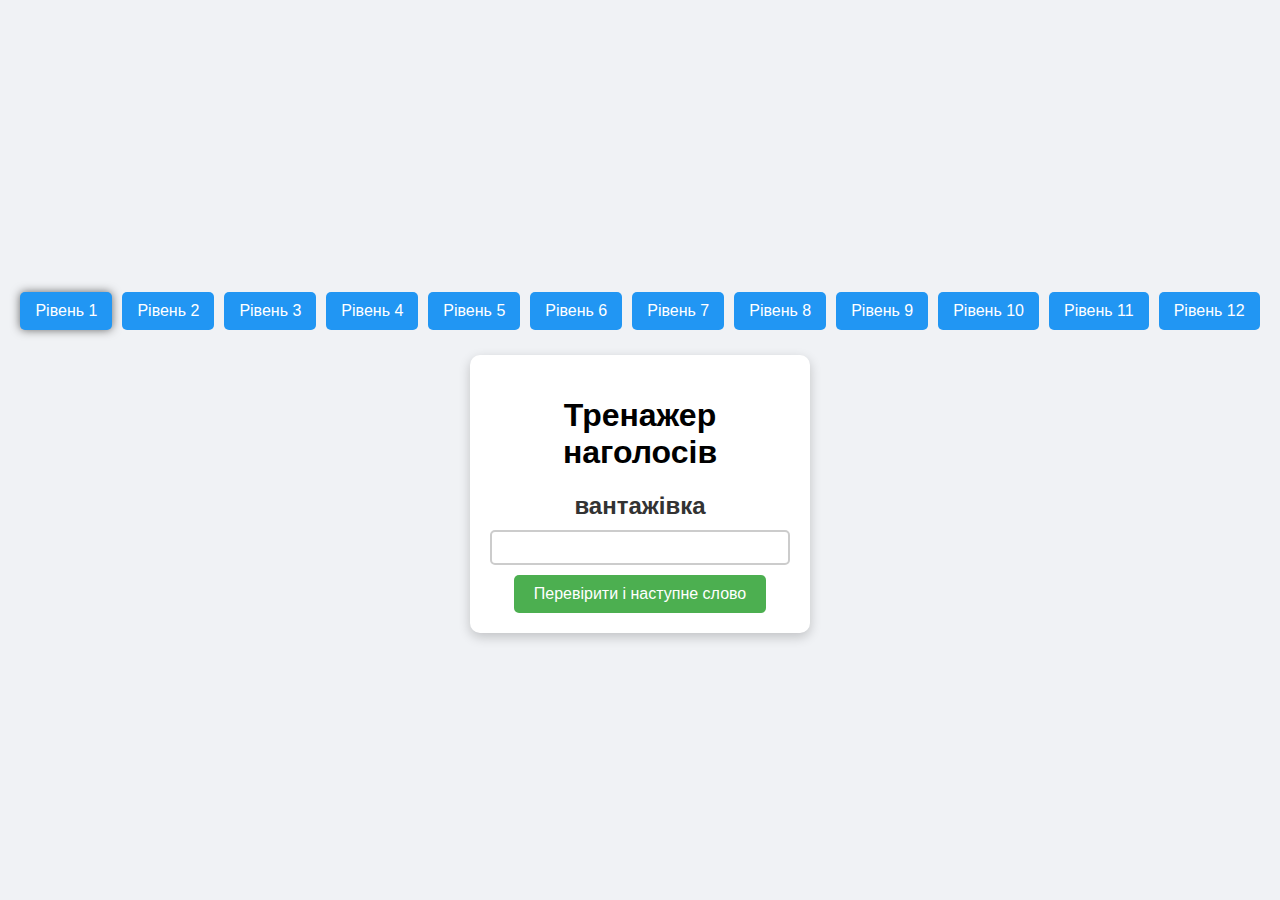
==== index.html @ 25aa52ee "Update index.html" ====
<!DOCTYPE html>
<html lang="uk">
<head>
  <meta charset="UTF-8">
  <meta name="viewport" content="width=device-width, initial-scale=1.0">
  <title>Тренажер наголосів</title>
  <style>
    body {
      font-family: Arial, sans-serif;
      background-color: #f0f2f5;
      display: flex;
      flex-direction: column;
      justify-content: center;
      align-items: center;
      min-height: 100vh;
      margin: 0;
    }
    /* Container for level selection buttons */
    #level-buttons {
      text-align: center;
      margin: 20px 0;
    }
    #level-buttons button {
      margin: 5px;
      padding: 10px 15px;
      font-size: 16px;
      border: none;
      border-radius: 5px;
      cursor: pointer;
      background-color: #2196F3;
      color: white;
    }
    /* When a level is completed, mark its button with a green background */
    #level-buttons button.completed {
      background-color: #4CAF50 !important;
    }
    /* Active level indicator (optional) */
    #level-buttons button.active {
      box-shadow: 0 0 10px #666;
    }
    .container {
      text-align: center;
      background: #fff;
      padding: 20px;
      border-radius: 10px;
      box-shadow: 0 4px 12px rgba(0, 0, 0, 0.2);
      width: 300px;
    }
    .word {
      font-size: 24px;
      font-weight: bold;
      color: #333;
      margin-bottom: 10px;
    }
    input {
      font-size: 18px;
      padding: 5px;
      border: 2px solid #ccc;
      border-radius: 5px;
      text-align: center;
      width: 100%;
      box-sizing: border-box;
      /* Disable auto-correct and auto-capitalize for iPhone */
      autocorrect: off;
      autocapitalize: none;
      spellcheck: false;
    }
    button {
      margin-top: 10px;
      padding: 10px 20px;
      font-size: 16px;
      border: none;
      border-radius: 5px;
      cursor: pointer;
      background-color: #4CAF50;
      color: white;
    }
    button:hover {
      background-color: #45a049;
    }
    .popup {
      display: none;
      position: fixed;
      top: 50%;
      left: 50%;
      transform: translate(-50%, -50%);
      background: white;
      padding: 20px;
      border-radius: 10px;
      box-shadow: 0 4px 8px rgba(0, 0, 0, 0.2);
      text-align: center;
      width: 300px;
      z-index: 1000;
    }
    .popup.correct {
      border: 2px solid #4CAF50;
    }
    .popup.wrong {
      border: 2px solid #ff4d4d;
    }
    /* Special style for level-complete popup */
    .popup.completed {
      border: 2px solid #4CAF50;
    }
    .close-btn {
      margin-top: 10px;
      padding: 5px 10px;
      border: none;
      background: #007bff;
      color: white;
      border-radius: 5px;
      cursor: pointer;
    }
    .close-btn:hover {
      background: #0056b3;
    }
    /* Responsive adjustments for small screens */
    @media (max-width: 480px) {
      .container {
        width: 90%;
        padding: 15px;
      }
      .word {
        font-size: 20px;
      }
      input {
        font-size: 16px;
      }
      button, #level-buttons button {
        font-size: 16px;
        padding: 8px 15px;
      }
    }
  </style>
</head>
<body>
  <!-- Level selection buttons will be generated dynamically -->
  <div id="level-buttons"></div>

  <div class="container">
    <h1>Тренажер наголосів</h1>
    <div class="word" id="word"></div>
    <input type="text" id="answer" maxlength="20">
    <br>
    <button id="nextButton" onclick="checkAndNextWord()">Перевірити і наступне слово</button>
  </div>

  <!-- Popup used for both answer feedback and level completion -->
  <div id="popup" class="popup">
    <p id="popup-message"></p>
    <button class="close-btn" onclick="closePopup()">Закрити</button>
  </div>

  <audio id="correctSound1" src="https://www.myinstants.com/media/sounds/correct.mp3"></audio>
  <audio id="correctSound2" src="https://www.myinstants.com/media/sounds/na-koleni-na-koleni.mp3"></audio>
  <audio id="correctSound3" src="https://www.myinstants.com/media/sounds/applepay.mp3"></audio>
  <audio id="wrongSound1" src="https://www.myinstants.com/media/sounds/wrong.mp3"></audio>
  <audio id="wrongSound2" src="https://www.myinstants.com/media/sounds/bliaiaiat.mp3"></audio>
  <audio id="wrongSound3" src="https://www.myinstants.com/media/sounds/movie_1.mp3"></audio>

  <script>
    // --- Full list of words (233 words) ---
    const allWords = [
      "агронОмія", "алфАвІт", "Аркушик", "асиметрІя", "багаторазОвий",
      "безпринцИпний", "бЕшкет", "блАговіст", "близькИй", "болотИстий",
      "борОдавка", "босОніж", "боЯзнь", "бурштинОвий", "бюлетЕнь",
      "вАги", "вантажІвка", "веснЯнИй", "вИгода", "вигОда",
      "видАння", "визвОльний", "вимОга", "вИпадок", "вирАзний",
      "вИсіти", "вИтрата", "вишИваний", "відвезтИ", "відвестИ",
      "вІдгомін", "віднестИ", "вІдомість", "відОмість", "вІрші",
      "віршовИй", "вітчИм", "гальмО", "гАльма", "глядАч",
      "горошИна", "граблІ", "гуртОжиток", "данИна", "дАно",
      "децимЕтр", "дЕщиця", "де-Юре", "джерелО", "дИвлячись",
      "дичАвіти", "діалОг", "добовИй", "добУток", "довезтИ",
      "довестИ", "довІдник", "дОгмат", "донестИ", "дОнька",
      "дочкА", "дрОва", "експЕрт", "єретИк", "жалюзІ",
      "завдАння", "завезтИ", "завестИ", "зАвжди", "завчасУ",
      "зАгадка", "заіржАвілий", "заіржАвіти", "закінчИти", "зАкладка",
      "зАкрутка", "залишИти", "замІжня", "занестИ", "зАпонка",
      "заробІток", "зАставка", "зАстібка", "застОпорити", "звИсока",
      "здАлека", "зібрАння", "зобразИти", "зОзла", "зрАння",
      "зрУчний", "зубОжіння", "індУстрія", "кАмбала", "каталОг",
      "квартАл", "кИшка", "кіломЕтр", "кінчИти", "кОлесо",
      "кОлія", "кОпчений", "копчЕний", "корИсний", "кОсий",
      "котрИй", "крицЕвий", "крОїти", "кропивА", "кулінАрія",
      "кУрятина", "лАте", "листопАд", "літОпис", "лЮстро",
      "мАбУть", "магістЕрський", "мАркетинг", "мерЕжа", "металУргія",
      "мілімЕтр", "навчАння", "нанестИ", "напІй", "нАскрізний",
      "нАчинка", "ненАвидіти", "ненАвисний", "ненАвисть", "нестИ",
      "нІздря", "новИй", "обіцЯнка", "обрАння", "обрУч",
      "одинАдцять", "одноразОвий", "ознАка", "Олень", "оптОвий",
      "осетЕр", "отАман", "Оцет", "павИч", "партЕр",
      "пЕкарський", "перевезтИ", "перевестИ", "перЕкис", 
      "перелЯк", "перенестИ", "перЕпад", "перЕпис",
      "піалА", "пІдданий", "піддАний", "пІдлітковий", "пізнАння",
      "пітнИй", "піцЕрія", "пОдруга", "пОзначка", "пОмИлка",
      "помІщик", "помОвчати", "понЯття", "порядкОвий", "посерЕдині",
      "привезтИ", "привестИ", "прИморозок", "принестИ", "прИчіп",
      "прОділ", "промІжок", "псевдонІм", "рАзом", "рЕмінь",
      "рЕшето", "рИнковий", "рівнИна", "роздрібнИй", "рОзпірка",
      "рукОпис", "руслО", "сантимЕтр", "свЕрдло", "серЕдина",
      "сЕча", "симетрІя", "сільськогосподАрський", "сімдесЯт", "слИна",
      "соломИнка", "стАтуя", "стовідсОтковий", "стрибАти", "текстовИй",
      "течіЯ", "тИгровий", "тисОвий", "тім’янИй", "травестІя",
      "тризУб", "тУлуб", "украЇнський", "уподОбання", "урочИстий",
      "усерЕдині", "фартУх", "фаховИй", "фенОмен", "фОльга",
      "фОрзац", "хАос", "хаОс", "цАрина", "цемЕнт",
      "цЕнтнер", "ціннИк", "чарівнИй", "черговИй", "читАння",
      "чорнОзем", "чорнОслив", "чотирнАдцять", "шляхопровІд", "шовкОвий",
      "шофЕр", "щЕлепа", "щИпці", "щодобовИй", "ярмаркОвий"
    ];

    // --- Create levels dynamically ---
    // Define words per level (≈20 words per level)
    const wordsPerLevel = 20;
    const totalLevels = Math.ceil(allWords.length / wordsPerLevel);
    // Build an array of levels (each level is an array of words)
    const levels = [];
    for (let i = 0; i < totalLevels; i++) {
      levels.push(allWords.slice(i * wordsPerLevel, (i + 1) * wordsPerLevel));
    }

    // Generate level selection buttons dynamically
    const levelButtonsContainer = document.getElementById("level-buttons");
    for (let i = 0; i < totalLevels; i++) {
      const btn = document.createElement("button");
      btn.textContent = `Рівень ${i + 1}`;
      // Save the level index on the button for easy access later.
      btn.dataset.levelIndex = i;
      btn.onclick = function() {
        // If the same level is already selected, do nothing.
        if (currentLevel === i) return;
        selectLevel(i);
      };
      levelButtonsContainer.appendChild(btn);
    }

    // Global variables for the current level and word management
    let currentLevel = 0; // 0-based index for levels
    let currentLevelWords = levels[currentLevel];
    let usedWords = [];
    let currentWord = "";

    // Called when a level button is clicked (only if a new level is selected)
    function selectLevel(levelIndex) {
      currentLevel = levelIndex;
      currentLevelWords = levels[currentLevel];
      usedWords = [];
      updateActiveLevelButton();
      displayNewWord();
    }

    // Update the styling of level buttons to show which is active
    function updateActiveLevelButton() {
      const buttons = levelButtonsContainer.children;
      for (let i = 0; i < buttons.length; i++) {
        if (Number(buttons[i].dataset.levelIndex) === currentLevel) {
          buttons[i].classList.add("active");
        } else {
          buttons[i].classList.remove("active");
        }
      }
    }

    // Picks a random word from the current level.
    // (No auto-reset here—when all words are used, we show the completion screen.)
    function getRandomWord() {
      let word;
      do {
        word = currentLevelWords[Math.floor(Math.random() * currentLevelWords.length)];
      } while (usedWords.includes(word));
      usedWords.push(word);
      return word;
    }

    // Displays a new word, or shows the level-complete screen if all words have been passed.
    function displayNewWord() {
      // If all words in the current level have been used, show level-complete screen.
      if (usedWords.length >= currentLevelWords.length) {
        showLevelCompleteScreen();
        return;
      }
      currentWord = getRandomWord();
      document.getElementById("word").innerText = currentWord.toLowerCase();
      document.getElementById("answer").value = "";
    }

    const correctMessages = ["Правильно! Молодець!", "Все вірно! Так тримати!", "Чудово!", "Точно!", "Відмінно!"];
    const wrongMessages = ["Помилка!", "Спробуй ще раз!", "Невірно!", "Упс, неправильно!", "Ще разок!"];
    const correctSounds = ["correctSound1", "correctSound2", "correctSound3"];
    const wrongSounds = ["wrongSound1", "wrongSound2", "wrongSound3"];

    // Check the user's answer and either show feedback or display the next word.
    function checkAndNextWord() {
      const userInput = document.getElementById("answer").value;
      const popup = document.getElementById("popup");
      const message = document.getElementById("popup-message");

      if (userInput === currentWord) {
        message.innerText = correctMessages[Math.floor(Math.random() * correctMessages.length)];
        popup.classList.remove("wrong");
        popup.classList.add("correct");
        document.getElementById(correctSounds[Math.floor(Math.random() * correctSounds.length)]).play();
        popup.style.display = "block";
        setTimeout(() => {
          popup.style.display = "none";
          popup.classList.remove("correct");
          displayNewWord();
        }, 2000);
      } else {
        message.innerText = `${wrongMessages[Math.floor(Math.random() * wrongMessages.length)]} Правильна відповідь: ${currentWord}`;
        popup.classList.remove("correct");
        popup.classList.add("wrong");
        document.getElementById(wrongSounds[Math.floor(Math.random() * wrongSounds.length)]).play();
        popup.style.display = "block";
      }
    }

    // Close the popup (for normal feedback messages)
    function closePopup() {
      const popup = document.getElementById("popup");
      popup.style.display = "none";
      popup.classList.remove("correct", "wrong", "completed");
      // Restore the close button text and onclick behavior (in case it was changed by level-complete)
      const closeBtn = document.querySelector(".close-btn");
      closeBtn.innerText = "Закрити";
      closeBtn.onclick = closePopup;
    }

    // Show the level completion screen. This uses the popup element to display a message and a "Restart Level" button.
    function showLevelCompleteScreen() {
      const popup = document.getElementById("popup");
      const message = document.getElementById("popup-message");
      message.innerText = `Ви завершили рівень ${currentLevel + 1}!`;
      popup.classList.remove("correct", "wrong");
      popup.classList.add("completed");
      // Change the close button into a "Restart Level" button
      const closeBtn = document.querySelector(".close-btn");
      closeBtn.innerText = "Перезапустити рівень";
      closeBtn.onclick = function() {
        popup.style.display = "none";
        // Restart this level by resetting the used words (the level button remains marked as completed)
        usedWords = [];
        displayNewWord();
      };
      popup.style.display = "block";

      // Mark the level button as completed (change its color)
      const levelButtons = levelButtonsContainer.children;
      if (levelButtons[currentLevel]) {
        levelButtons[currentLevel].classList.add("completed");
      }
    }

    // Set the default level when the page loads.
    window.onload = function() {
      selectLevel(0); // Start with level 1 (index 0)
    };
  </script>
</body>
</html>
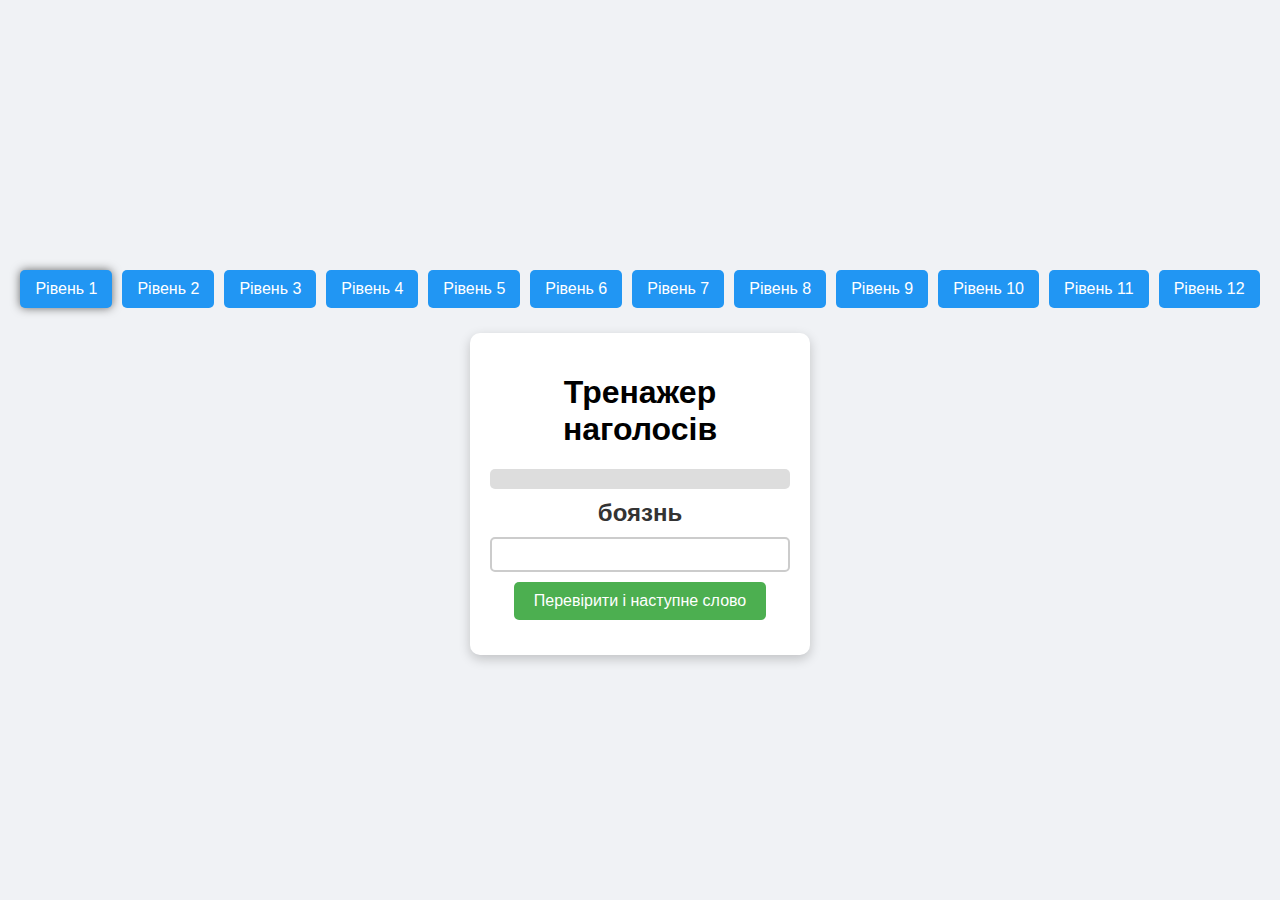
==== commit f91703e9: "Update index.html" ====
--- a/index.html
+++ b/index.html
@@ -45,6 +45,23 @@
       border-radius: 10px;
       box-shadow: 0 4px 12px rgba(0, 0, 0, 0.2);
       width: 300px;
+      position: relative;
+    }
+    /* Progress bar styling */
+    #progress-container {
+      width: 100%;
+      background: #ddd;
+      border-radius: 5px;
+      margin-bottom: 10px;
+      height: 20px;
+      overflow: hidden;
+    }
+    #progress-bar {
+      height: 100%;
+      width: 0;
+      background: #4CAF50;
+      border-radius: 5px;
+      transition: width 0.3s ease;
     }
     .word {
       font-size: 24px;
@@ -77,6 +94,12 @@
     }
     button:hover {
       background-color: #45a049;
+    }
+    /* Statistics styling */
+    #statistics {
+      margin-top: 15px;
+      font-size: 14px;
+      color: #555;
     }
     .popup {
       display: none;
@@ -139,10 +162,16 @@
 
   <div class="container">
     <h1>Тренажер наголосів</h1>
+    <!-- Progress Bar -->
+    <div id="progress-container">
+      <div id="progress-bar"></div>
+    </div>
     <div class="word" id="word"></div>
     <input type="text" id="answer" maxlength="20">
     <br>
     <button id="nextButton" onclick="checkAndNextWord()">Перевірити і наступне слово</button>
+    <!-- Statistics for wrong words -->
+    <div id="statistics"></div>
   </div>
 
   <!-- Popup used for both answer feedback and level completion -->
@@ -235,10 +264,11 @@
       levelButtonsContainer.appendChild(btn);
     }
 
-    // Global variables for the current level and word management
+    // Global variables for current level and word management
     let currentLevel = 0; // 0-based index for levels
     let currentLevelWords = levels[currentLevel];
     let usedWords = [];
+    let wrongWords = [];
     let currentWord = "";
 
     // Called when a level button is clicked (only if a new level is selected)
@@ -246,6 +276,9 @@
       currentLevel = levelIndex;
       currentLevelWords = levels[currentLevel];
       usedWords = [];
+      wrongWords = [];
+      updateStatistics();
+      updateProgressBar();
       updateActiveLevelButton();
       displayNewWord();
     }
@@ -262,6 +295,23 @@
       }
     }
 
+    // Update the progress bar based on the number of words shown
+    function updateProgressBar() {
+      const progressBar = document.getElementById("progress-bar");
+      const progress = (usedWords.length / currentLevelWords.length) * 100;
+      progressBar.style.width = progress + "%";
+    }
+
+    // Update the statistics display for wrong words
+    function updateStatistics() {
+      const statsDiv = document.getElementById("statistics");
+      if (wrongWords.length === 0) {
+        statsDiv.innerText = "";
+      } else {
+        statsDiv.innerText = "Невірні слова: " + wrongWords.join(', ');
+      }
+    }
+
     // Picks a random word from the current level.
     // (No auto-reset here—when all words are used, we show the completion screen.)
     function getRandomWord() {
@@ -275,6 +325,8 @@
 
     // Displays a new word, or shows the level-complete screen if all words have been passed.
     function displayNewWord() {
+      // Update progress bar each time
+      updateProgressBar();
       // If all words in the current level have been used, show level-complete screen.
       if (usedWords.length >= currentLevelWords.length) {
         showLevelCompleteScreen();
@@ -313,6 +365,11 @@
         popup.classList.add("wrong");
         document.getElementById(wrongSounds[Math.floor(Math.random() * wrongSounds.length)]).play();
         popup.style.display = "block";
+        // Record the wrong word if not already recorded
+        if (!wrongWords.includes(currentWord)) {
+          wrongWords.push(currentWord);
+          updateStatistics();
+        }
       }
     }
 
@@ -327,21 +384,24 @@
       closeBtn.onclick = closePopup;
     }
 
-    // Show the level completion screen. This uses the popup element to display a message and a "Restart Level" button.
+    // Show the level completion screen. This uses the popup element to display a message and a "Next Level" button.
     function showLevelCompleteScreen() {
       const popup = document.getElementById("popup");
       const message = document.getElementById("popup-message");
       message.innerText = `Ви завершили рівень ${currentLevel + 1}!`;
       popup.classList.remove("correct", "wrong");
       popup.classList.add("completed");
-      // Change the close button into a "Restart Level" button
+      // Change the close button into a "Next Level" button
       const closeBtn = document.querySelector(".close-btn");
-      closeBtn.innerText = "Перезапустити рівень";
+      closeBtn.innerText = "Наступний рівень";
       closeBtn.onclick = function() {
         popup.style.display = "none";
-        // Restart this level by resetting the used words (the level button remains marked as completed)
-        usedWords = [];
-        displayNewWord();
+        // Advance to the next level; if on the last level, loop back to the first.
+        if (currentLevel < totalLevels - 1) {
+          selectLevel(currentLevel + 1);
+        } else {
+          selectLevel(0);
+        }
       };
       popup.style.display = "block";
 
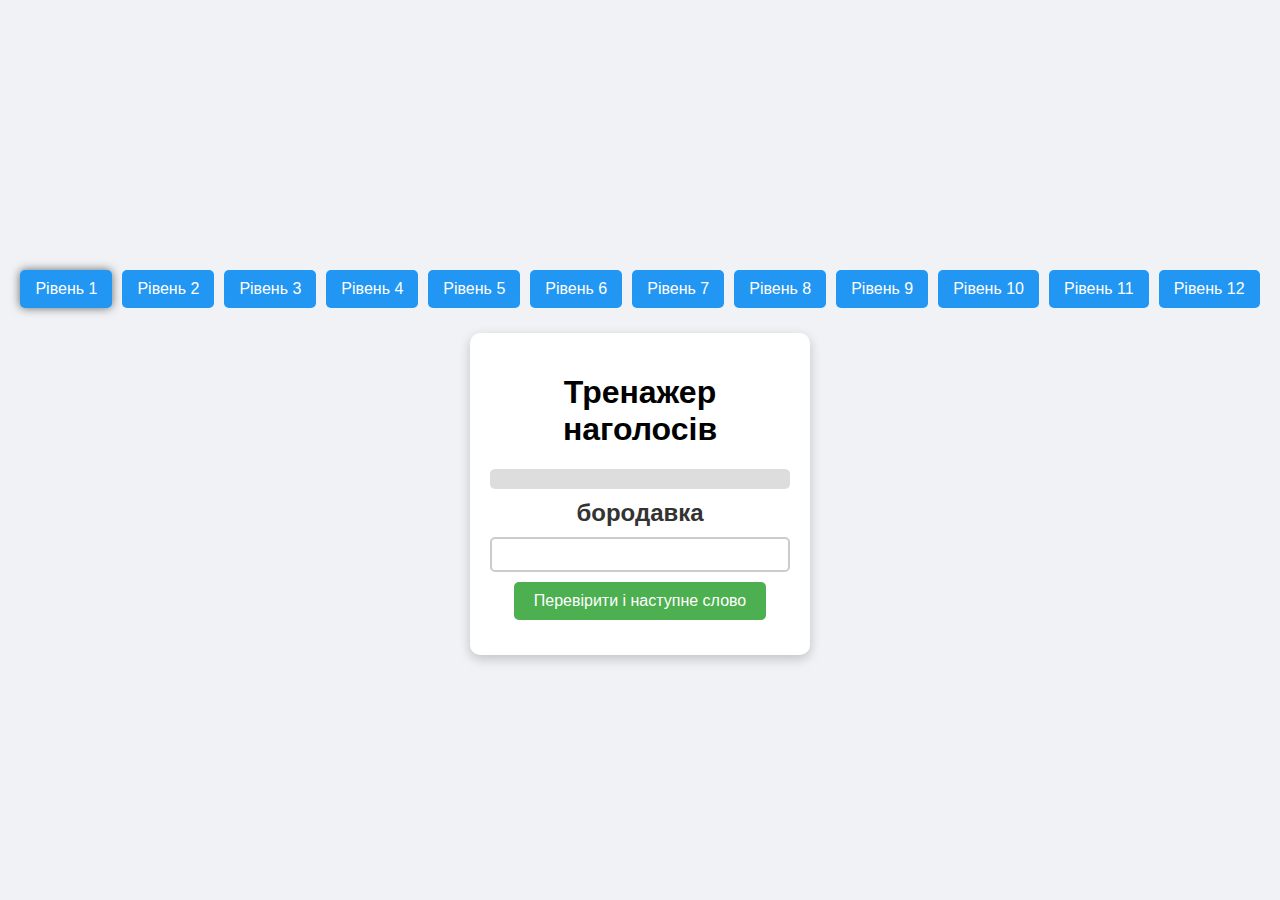
==== commit 64833a9e: "Update index.html" ====
--- a/index.html
+++ b/index.html
@@ -308,7 +308,7 @@
       if (wrongWords.length === 0) {
         statsDiv.innerText = "";
       } else {
-        statsDiv.innerText = "Невірні слова: " + wrongWords.join(', ');
+        statsDiv.innerText = "Неправильні слова: " + wrongWords.join(', ');
       }
     }
 
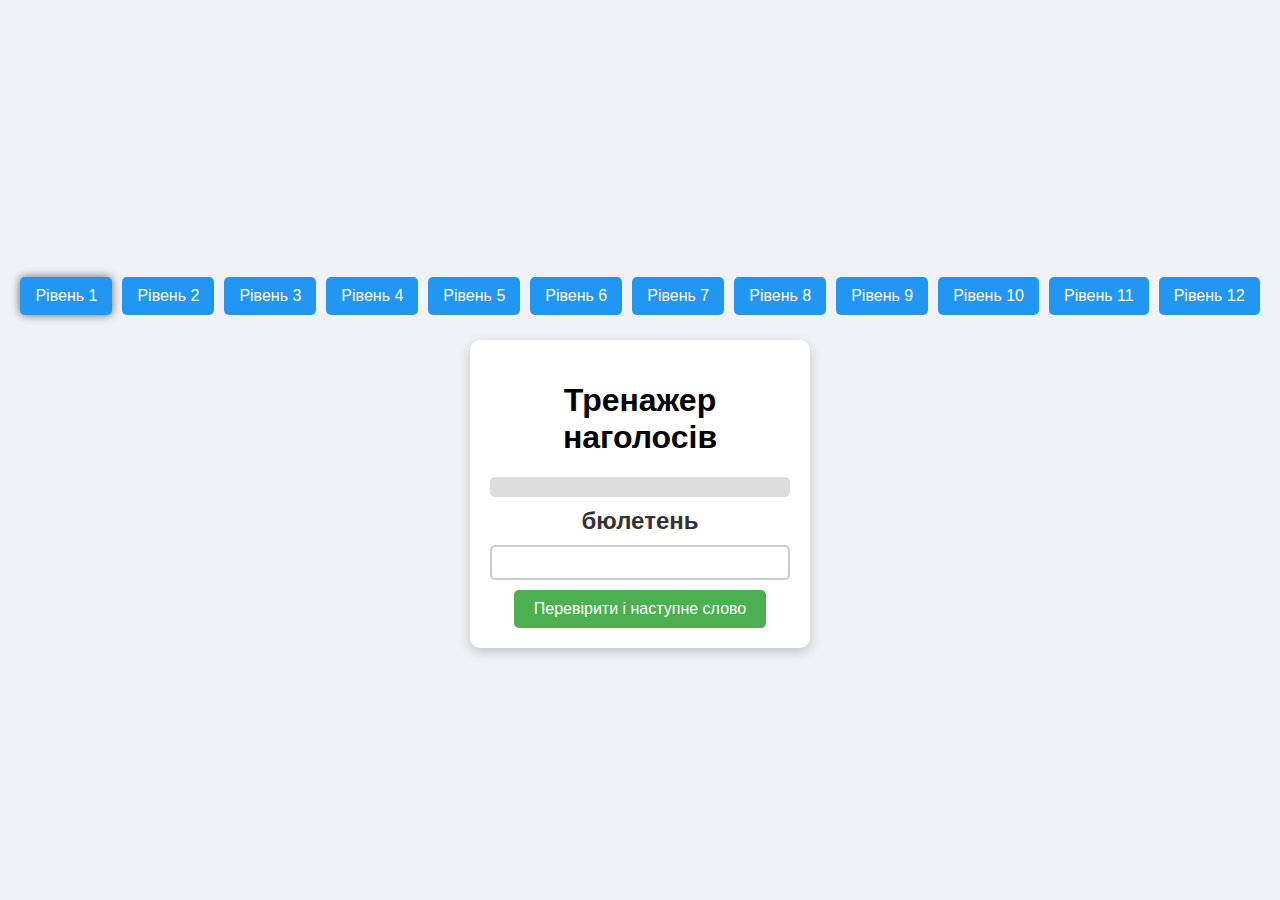
==== commit b6aabc0a: "Update index.html" ====
--- a/index.html
+++ b/index.html
@@ -34,7 +34,7 @@
     #level-buttons button.completed {
       background-color: #4CAF50 !important;
     }
-    /* Active level indicator (optional) */
+    /* Active level indicator */
     #level-buttons button.active {
       box-shadow: 0 0 10px #666;
     }
@@ -94,12 +94,6 @@
     }
     button:hover {
       background-color: #45a049;
-    }
-    /* Statistics styling */
-    #statistics {
-      margin-top: 15px;
-      font-size: 14px;
-      color: #555;
     }
     .popup {
       display: none;
@@ -121,7 +115,6 @@
     .popup.wrong {
       border: 2px solid #ff4d4d;
     }
-    /* Special style for level-complete popup */
     .popup.completed {
       border: 2px solid #4CAF50;
     }
@@ -170,8 +163,6 @@
     <input type="text" id="answer" maxlength="20">
     <br>
     <button id="nextButton" onclick="checkAndNextWord()">Перевірити і наступне слово</button>
-    <!-- Statistics for wrong words -->
-    <div id="statistics"></div>
   </div>
 
   <!-- Popup used for both answer feedback and level completion -->
@@ -254,7 +245,6 @@
     for (let i = 0; i < totalLevels; i++) {
       const btn = document.createElement("button");
       btn.textContent = `Рівень ${i + 1}`;
-      // Save the level index on the button for easy access later.
       btn.dataset.levelIndex = i;
       btn.onclick = function() {
         // If the same level is already selected, do nothing.
@@ -277,9 +267,9 @@
       currentLevelWords = levels[currentLevel];
       usedWords = [];
       wrongWords = [];
-      updateStatistics();
       updateProgressBar();
       updateActiveLevelButton();
+      document.getElementById("popup").style.display = "none";
       displayNewWord();
     }
 
@@ -302,16 +292,6 @@
       progressBar.style.width = progress + "%";
     }
 
-    // Update the statistics display for wrong words
-    function updateStatistics() {
-      const statsDiv = document.getElementById("statistics");
-      if (wrongWords.length === 0) {
-        statsDiv.innerText = "";
-      } else {
-        statsDiv.innerText = "Неправильні слова: " + wrongWords.join(', ');
-      }
-    }
-
     // Picks a random word from the current level.
     // (No auto-reset here—when all words are used, we show the completion screen.)
     function getRandomWord() {
@@ -325,9 +305,7 @@
 
     // Displays a new word, or shows the level-complete screen if all words have been passed.
     function displayNewWord() {
-      // Update progress bar each time
       updateProgressBar();
-      // If all words in the current level have been used, show level-complete screen.
       if (usedWords.length >= currentLevelWords.length) {
         showLevelCompleteScreen();
         return;
@@ -365,10 +343,9 @@
         popup.classList.add("wrong");
         document.getElementById(wrongSounds[Math.floor(Math.random() * wrongSounds.length)]).play();
         popup.style.display = "block";
-        // Record the wrong word if not already recorded
+        // Record the wrong word if not already recorded (but do not display statistics yet)
         if (!wrongWords.includes(currentWord)) {
           wrongWords.push(currentWord);
-          updateStatistics();
         }
       }
     }
@@ -378,20 +355,31 @@
       const popup = document.getElementById("popup");
       popup.style.display = "none";
       popup.classList.remove("correct", "wrong", "completed");
-      // Restore the close button text and onclick behavior (in case it was changed by level-complete)
       const closeBtn = document.querySelector(".close-btn");
       closeBtn.innerText = "Закрити";
       closeBtn.onclick = closePopup;
     }
 
-    // Show the level completion screen. This uses the popup element to display a message and a "Next Level" button.
+    // Show the level completion screen.
+    // The popup displays the level complete message along with statistics of wrong words.
     function showLevelCompleteScreen() {
       const popup = document.getElementById("popup");
       const message = document.getElementById("popup-message");
-      message.innerText = `Ви завершили рівень ${currentLevel + 1}!`;
+      
+      // Build the statistics message
+      let statsMessage = "";
+      if (wrongWords.length === 0) {
+        statsMessage = "Ви відповіли правильно на всі слова!";
+      } else {
+        statsMessage = "Невірні слова: " + wrongWords.join(', ');
+      }
+      
+      message.innerText = `Ви завершили рівень ${currentLevel + 1}!\n${statsMessage}`;
+      
       popup.classList.remove("correct", "wrong");
       popup.classList.add("completed");
-      // Change the close button into a "Next Level" button
+      
+      // Change the close button into a "Next Level" button.
       const closeBtn = document.querySelector(".close-btn");
       closeBtn.innerText = "Наступний рівень";
       closeBtn.onclick = function() {
@@ -404,8 +392,8 @@
         }
       };
       popup.style.display = "block";
-
-      // Mark the level button as completed (change its color)
+      
+      // Mark the level button as completed.
       const levelButtons = levelButtonsContainer.children;
       if (levelButtons[currentLevel]) {
         levelButtons[currentLevel].classList.add("completed");
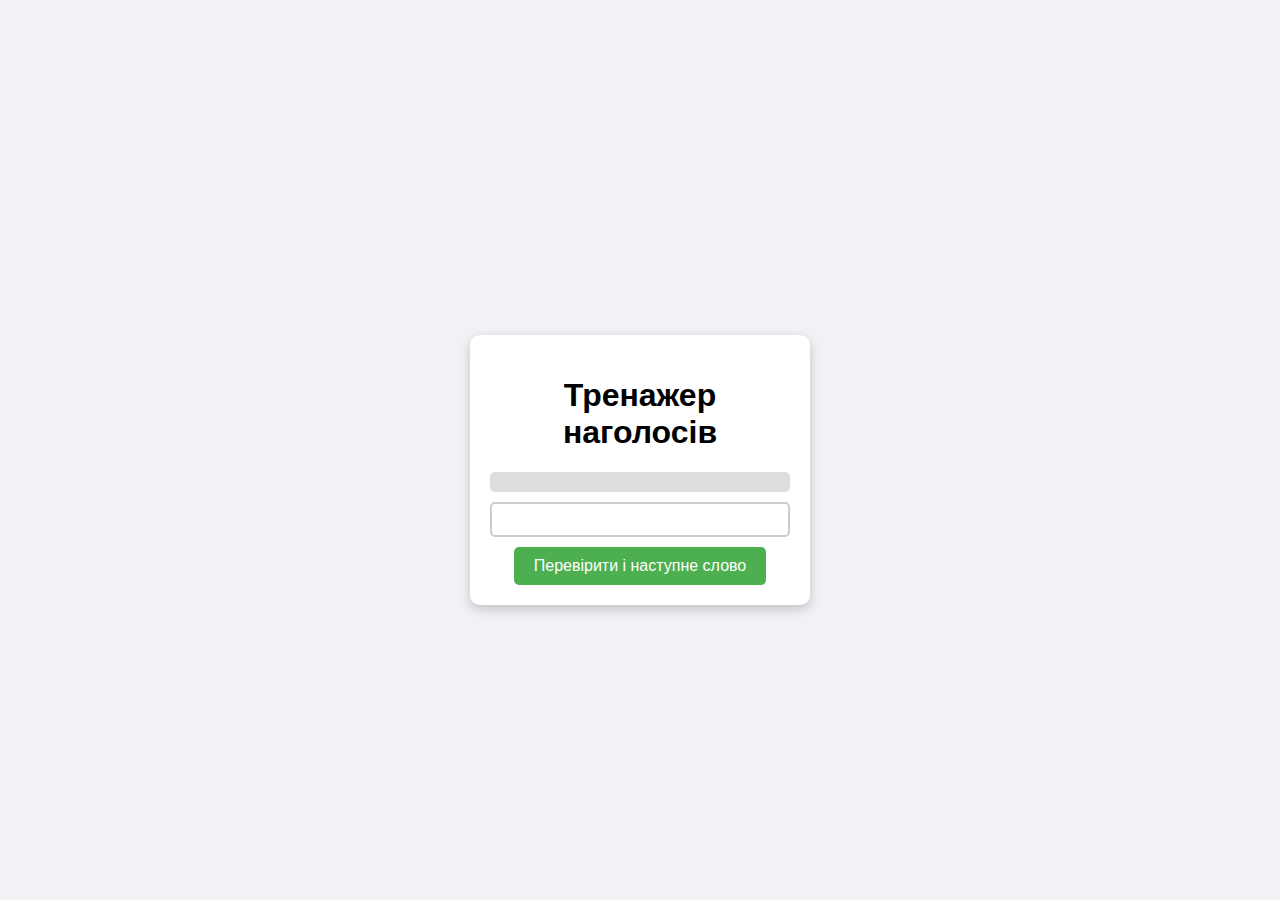
==== commit f6df6ea3: "Update index.html" ====
--- a/index.html
+++ b/index.html
@@ -230,21 +230,45 @@
       "шофЕр", "щЕлепа", "щИпці", "щодобовИй", "ярмаркОвий"
     ];
 
-    // --- Create levels dynamically ---
-    // Define words per level (≈20 words per level)
+    // --- Words with variable stress ---
+    const variableStressWords = ["вИгода", "вигОда", "вІдомість", "відОмість", 
+    "кОпчений", "копчЕний", "пІдданий", "піддАний", "хАос", "хаОс"];
+
+    const variableStressHints = {
+        "вИгода": "користь",
+        "вигОда": "зручність",
+        "вІдомість": "список",
+        "відОмість": "повідомлення, дані, популярність",
+        "кОпчений": "дієприкметник",
+        "копчЕний": "прикметник",
+        "пІдданий": "дієприкметник",
+        "піддАний": "іменник, істота",
+        "хАос": "у міфології: стихія",
+        "хаОс": "безлад"
+    };
+
+    // --- Create levels ---
     const wordsPerLevel = 20;
-    const totalLevels = Math.ceil(allWords.length / wordsPerLevel);
-    // Build an array of levels (each level is an array of words)
+    const initialLevels = Math.ceil(allWords.length / wordsPerLevel);
     const levels = [];
-    for (let i = 0; i < totalLevels; i++) {
-      levels.push(allWords.slice(i * wordsPerLevel, (i + 1) * wordsPerLevel));
-    }
+    
+    // Regular levels
+    for(let i=0; i<initialLevels; i++) {
+        levels.push(allWords.slice(i*wordsPerLevel, (i+1)*wordsPerLevel));
+    }
+// Special level for variable stress
+    levels.push(variableStressWords);
+    const variableStressLevelIndex = levels.length - 1;
+
+
 
     // Generate level selection buttons dynamically
     const levelButtonsContainer = document.getElementById("level-buttons");
-    for (let i = 0; i < totalLevels; i++) {
-      const btn = document.createElement("button");
-      btn.textContent = `Рівень ${i + 1}`;
+    for(let i=0; i<levels.length; i++) {
+        const btn = document.createElement("button");
+        btn.textContent = i === variableStressLevelIndex 
+            ? "Змінний наголос" 
+            : Рівень ${i+1};
       btn.dataset.levelIndex = i;
       btn.onclick = function() {
         // If the same level is already selected, do nothing.
@@ -304,15 +328,23 @@
     }
 
     // Displays a new word, or shows the level-complete screen if all words have been passed.
-    function displayNewWord() {
-      updateProgressBar();
-      if (usedWords.length >= currentLevelWords.length) {
-        showLevelCompleteScreen();
-        return;
-      }
-      currentWord = getRandomWord();
-      document.getElementById("word").innerText = currentWord.toLowerCase();
-      document.getElementById("answer").value = "";
+     function displayNewWord() {
+        updateProgressBar();
+        if(usedWords.length >= currentLevelWords.length) {
+            showLevelCompleteScreen();
+            return;
+        }
+        
+        currentWord = getRandomWord();
+        let displayText = currentWord.toLowerCase();
+        
+        // Add hint for variable stress level
+        if(currentLevel === variableStressLevelIndex) {
+            displayText += ` (${variableStressHints[currentWord]})`;
+        }
+        
+        document.getElementById("word").innerText = displayText;
+        document.getElementById("answer").value = "";
     }
 
     const correctMessages = ["Правильно! Молодець!", "Все вірно! Так тримати!", "Чудово!", "Точно!", "Відмінно!"];
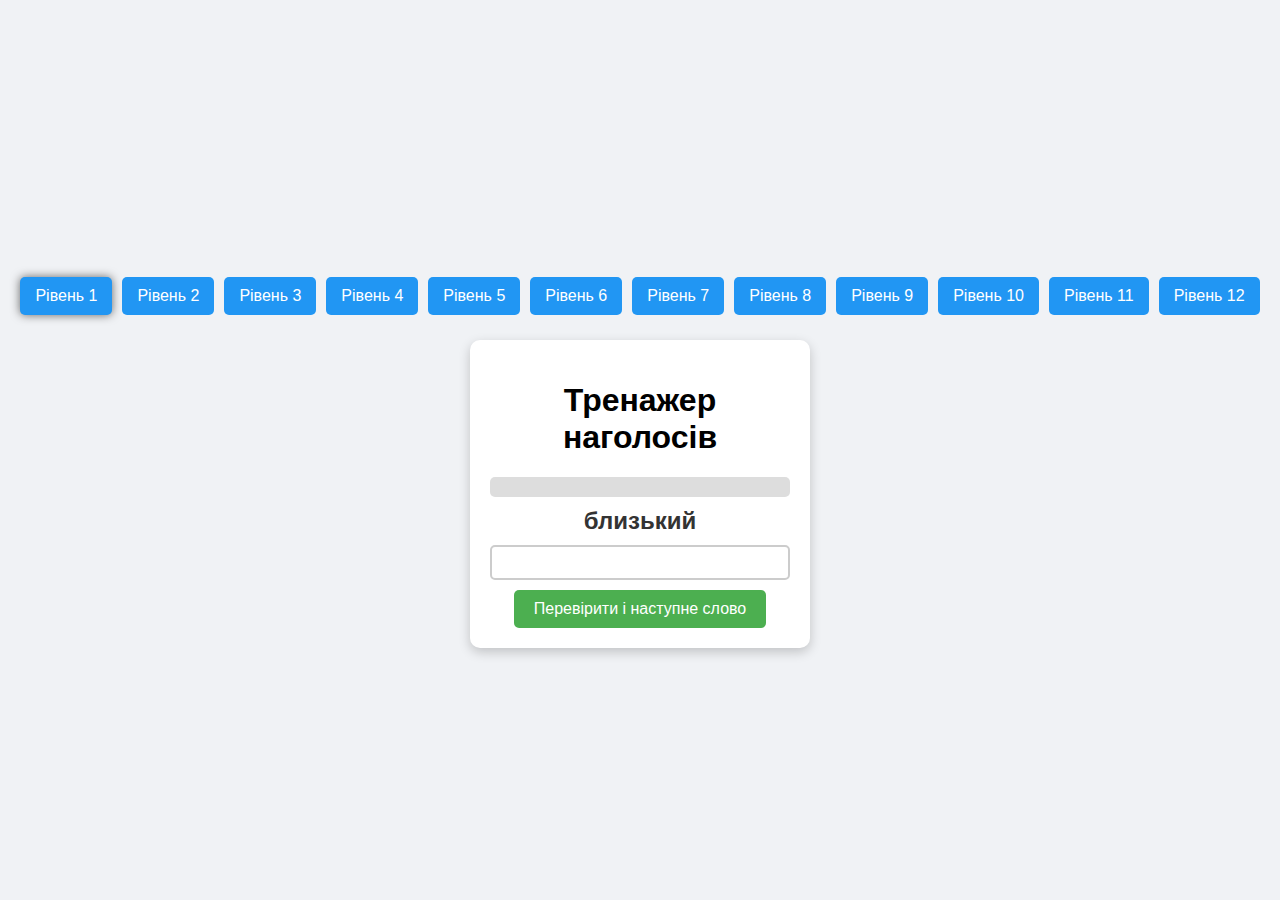
==== commit 959f370b: "Update index.html" ====
--- a/index.html
+++ b/index.html
@@ -230,45 +230,21 @@
       "шофЕр", "щЕлепа", "щИпці", "щодобовИй", "ярмаркОвий"
     ];
 
-    // --- Words with variable stress ---
-    const variableStressWords = ["вИгода", "вигОда", "вІдомість", "відОмість", 
-    "кОпчений", "копчЕний", "пІдданий", "піддАний", "хАос", "хаОс"];
-
-    const variableStressHints = {
-        "вИгода": "користь",
-        "вигОда": "зручність",
-        "вІдомість": "список",
-        "відОмість": "повідомлення, дані, популярність",
-        "кОпчений": "дієприкметник",
-        "копчЕний": "прикметник",
-        "пІдданий": "дієприкметник",
-        "піддАний": "іменник, істота",
-        "хАос": "у міфології: стихія",
-        "хаОс": "безлад"
-    };
-
-    // --- Create levels ---
+    // --- Create levels dynamically ---
+    // Define words per level (≈20 words per level)
     const wordsPerLevel = 20;
-    const initialLevels = Math.ceil(allWords.length / wordsPerLevel);
+    const totalLevels = Math.ceil(allWords.length / wordsPerLevel);
+    // Build an array of levels (each level is an array of words)
     const levels = [];
-    
-    // Regular levels
-    for(let i=0; i<initialLevels; i++) {
-        levels.push(allWords.slice(i*wordsPerLevel, (i+1)*wordsPerLevel));
-    }
-// Special level for variable stress
-    levels.push(variableStressWords);
-    const variableStressLevelIndex = levels.length - 1;
-
-
+    for (let i = 0; i < totalLevels; i++) {
+      levels.push(allWords.slice(i * wordsPerLevel, (i + 1) * wordsPerLevel));
+    }
 
     // Generate level selection buttons dynamically
     const levelButtonsContainer = document.getElementById("level-buttons");
-    for(let i=0; i<levels.length; i++) {
-        const btn = document.createElement("button");
-        btn.textContent = i === variableStressLevelIndex 
-            ? "Змінний наголос" 
-            : Рівень ${i+1};
+    for (let i = 0; i < totalLevels; i++) {
+      const btn = document.createElement("button");
+      btn.textContent = `Рівень ${i + 1}`;
       btn.dataset.levelIndex = i;
       btn.onclick = function() {
         // If the same level is already selected, do nothing.
@@ -328,23 +304,15 @@
     }
 
     // Displays a new word, or shows the level-complete screen if all words have been passed.
-     function displayNewWord() {
-        updateProgressBar();
-        if(usedWords.length >= currentLevelWords.length) {
-            showLevelCompleteScreen();
-            return;
-        }
-        
-        currentWord = getRandomWord();
-        let displayText = currentWord.toLowerCase();
-        
-        // Add hint for variable stress level
-        if(currentLevel === variableStressLevelIndex) {
-            displayText += ` (${variableStressHints[currentWord]})`;
-        }
-        
-        document.getElementById("word").innerText = displayText;
-        document.getElementById("answer").value = "";
+    function displayNewWord() {
+      updateProgressBar();
+      if (usedWords.length >= currentLevelWords.length) {
+        showLevelCompleteScreen();
+        return;
+      }
+      currentWord = getRandomWord();
+      document.getElementById("word").innerText = currentWord.toLowerCase();
+      document.getElementById("answer").value = "";
     }
 
     const correctMessages = ["Правильно! Молодець!", "Все вірно! Так тримати!", "Чудово!", "Точно!", "Відмінно!"];
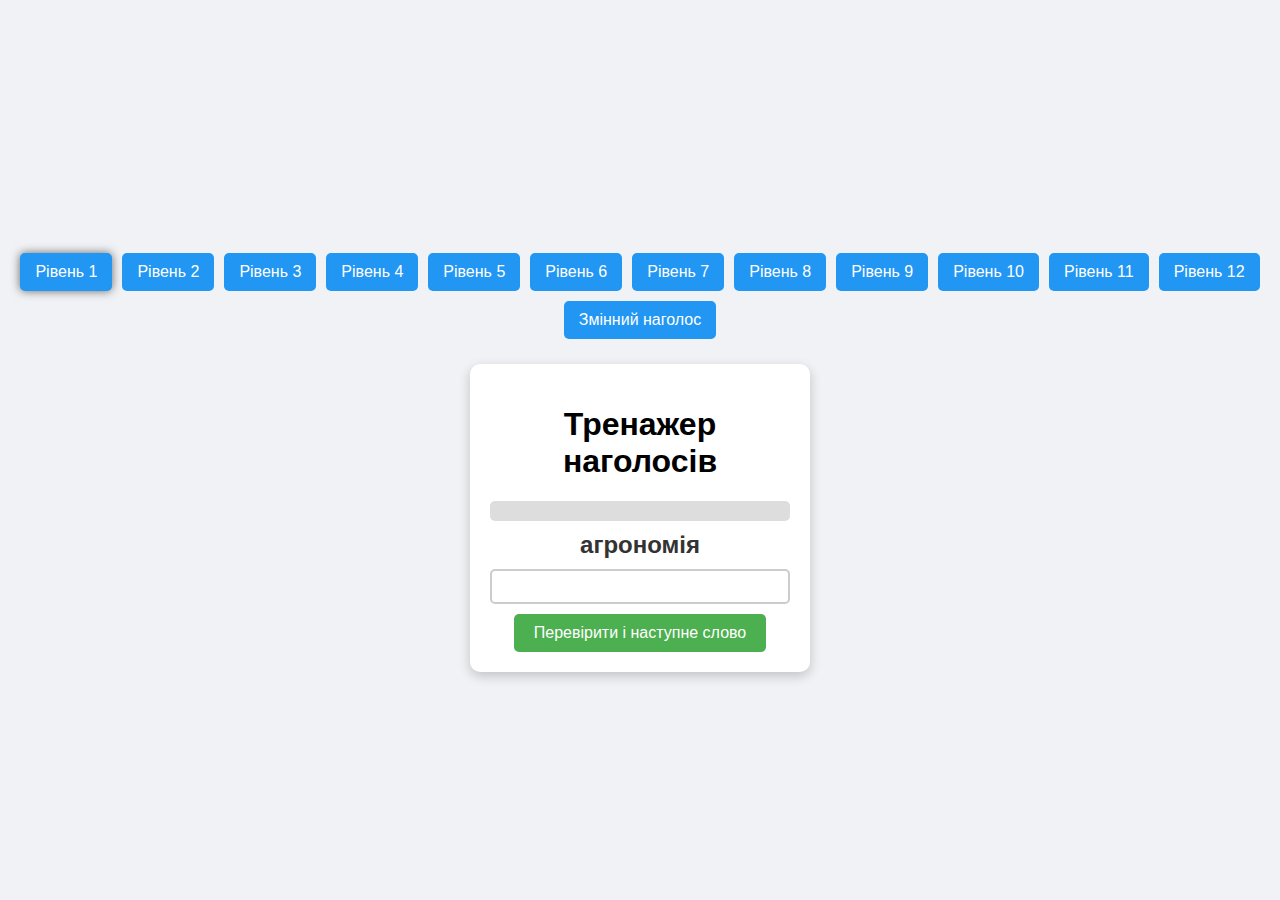
==== commit c0556c67: "Update index.html" ====
--- a/index.html
+++ b/index.html
@@ -230,21 +230,44 @@
       "шофЕр", "щЕлепа", "щИпці", "щодобовИй", "ярмаркОвий"
     ];
 
-    // --- Create levels dynamically ---
-    // Define words per level (≈20 words per level)
+    // --- Words with variable stress ---
+    const variableStressWords = ["вИгода", "вигОда", "вІдомість", "відОмість", 
+    "кОпчений", "копчЕний", "пІдданий", "піддАний", "хАос", "хаОс"];
+    
+    const variableStressHints = {
+        "вИгода": "користь",
+        "вигОда": "зручність",
+        "вІдомість": "список",
+        "відОмість": "повідомлення, дані, популярність",
+        "кОпчений": "дієприкметник",
+        "копчЕний": "прикметник",
+        "пІдданий": "дієприкметник",
+        "піддАний": "іменник, істота",
+        "хАос": "у міфології: стихія",
+        "хаОс": "безлад"
+    };
+
+    // --- Create levels ---
     const wordsPerLevel = 20;
-    const totalLevels = Math.ceil(allWords.length / wordsPerLevel);
-    // Build an array of levels (each level is an array of words)
+    const initialLevels = Math.ceil(allWords.length / wordsPerLevel);
     const levels = [];
-    for (let i = 0; i < totalLevels; i++) {
-      levels.push(allWords.slice(i * wordsPerLevel, (i + 1) * wordsPerLevel));
-    }
+    
+    // Regular levels
+    for(let i=0; i<initialLevels; i++) {
+        levels.push(allWords.slice(i*wordsPerLevel, (i+1)*wordsPerLevel));
+    }
+    
+    // Special level for variable stress
+    levels.push(variableStressWords);
+    const variableStressLevelIndex = levels.length - 1;
 
     // Generate level selection buttons dynamically
     const levelButtonsContainer = document.getElementById("level-buttons");
-    for (let i = 0; i < totalLevels; i++) {
+    for (let i = 0; i < levels.length; i++) {
       const btn = document.createElement("button");
-      btn.textContent = `Рівень ${i + 1}`;
+      btn.textContent = i === variableStressLevelIndex 
+          ? "Змінний наголос" 
+          : `Рівень ${i + 1}`;
       btn.dataset.levelIndex = i;
       btn.onclick = function() {
         // If the same level is already selected, do nothing.
@@ -311,7 +334,14 @@
         return;
       }
       currentWord = getRandomWord();
-      document.getElementById("word").innerText = currentWord.toLowerCase();
+      let displayText = currentWord.toLowerCase();
+      
+      // Add hint for variable stress level
+      if(currentLevel === variableStressLevelIndex) {
+          displayText += ` (${variableStressHints[currentWord]})`;
+      }
+      
+      document.getElementById("word").innerText = displayText;
       document.getElementById("answer").value = "";
     }
 
@@ -385,7 +415,7 @@
       closeBtn.onclick = function() {
         popup.style.display = "none";
         // Advance to the next level; if on the last level, loop back to the first.
-        if (currentLevel < totalLevels - 1) {
+        if (currentLevel < levels.length - 1) {
           selectLevel(currentLevel + 1);
         } else {
           selectLevel(0);
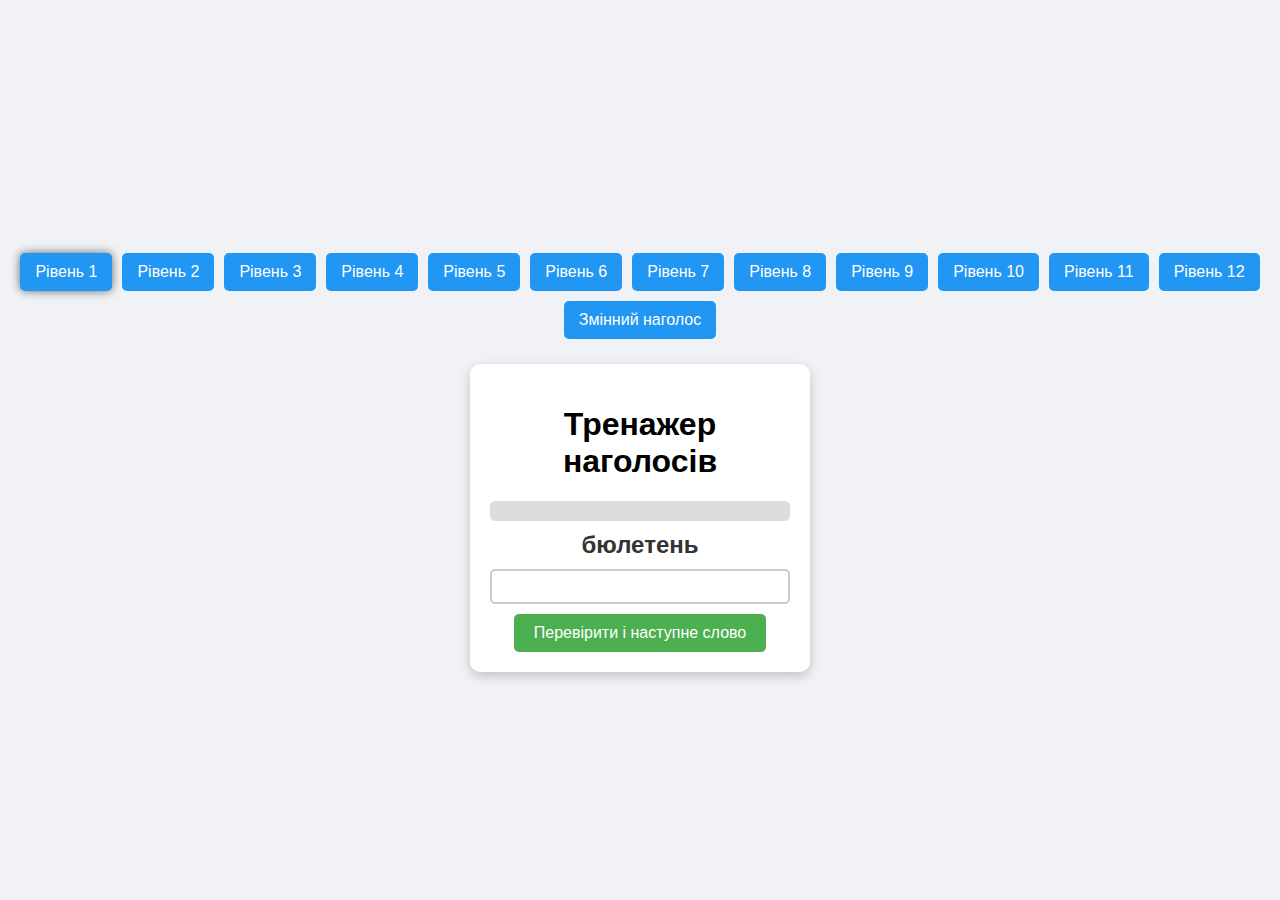
==== commit 3f43bb48: "Update index.html" ====
--- a/index.html
+++ b/index.html
@@ -184,10 +184,10 @@
       "агронОмія", "алфАвІт", "Аркушик", "асиметрІя", "багаторазОвий",
       "безпринцИпний", "бЕшкет", "блАговіст", "близькИй", "болотИстий",
       "борОдавка", "босОніж", "боЯзнь", "бурштинОвий", "бюлетЕнь",
-      "вАги", "вантажІвка", "веснЯнИй", "вИгода", "вигОда",
+      "вАги", "вантажІвка", "веснЯнИй",
       "видАння", "визвОльний", "вимОга", "вИпадок", "вирАзний",
       "вИсіти", "вИтрата", "вишИваний", "відвезтИ", "відвестИ",
-      "вІдгомін", "віднестИ", "вІдомість", "відОмість", "вІрші",
+      "вІдгомін", "віднестИ", "вІрші",
       "віршовИй", "вітчИм", "гальмО", "гАльма", "глядАч",
       "горошИна", "граблІ", "гуртОжиток", "данИна", "дАно",
       "децимЕтр", "дЕщиця", "де-Юре", "джерелО", "дИвлячись",
@@ -201,7 +201,7 @@
       "здАлека", "зібрАння", "зобразИти", "зОзла", "зрАння",
       "зрУчний", "зубОжіння", "індУстрія", "кАмбала", "каталОг",
       "квартАл", "кИшка", "кіломЕтр", "кінчИти", "кОлесо",
-      "кОлія", "кОпчений", "копчЕний", "корИсний", "кОсий",
+      "кОлія", "корИсний", "кОсий",
       "котрИй", "крицЕвий", "крОїти", "кропивА", "кулінАрія",
       "кУрятина", "лАте", "листопАд", "літОпис", "лЮстро",
       "мАбУть", "магістЕрський", "мАркетинг", "мерЕжа", "металУргія",
@@ -212,7 +212,7 @@
       "осетЕр", "отАман", "Оцет", "павИч", "партЕр",
       "пЕкарський", "перевезтИ", "перевестИ", "перЕкис", 
       "перелЯк", "перенестИ", "перЕпад", "перЕпис",
-      "піалА", "пІдданий", "піддАний", "пІдлітковий", "пізнАння",
+      "піалА", "пІдлітковий", "пізнАння",
       "пітнИй", "піцЕрія", "пОдруга", "пОзначка", "пОмИлка",
       "помІщик", "помОвчати", "понЯття", "порядкОвий", "посерЕдині",
       "привезтИ", "привестИ", "прИморозок", "принестИ", "прИчіп",
@@ -224,7 +224,7 @@
       "течіЯ", "тИгровий", "тисОвий", "тім’янИй", "травестІя",
       "тризУб", "тУлуб", "украЇнський", "уподОбання", "урочИстий",
       "усерЕдині", "фартУх", "фаховИй", "фенОмен", "фОльга",
-      "фОрзац", "хАос", "хаОс", "цАрина", "цемЕнт",
+      "фОрзац", "цАрина", "цемЕнт",
       "цЕнтнер", "ціннИк", "чарівнИй", "черговИй", "читАння",
       "чорнОзем", "чорнОслив", "чотирнАдцять", "шляхопровІд", "шовкОвий",
       "шофЕр", "щЕлепа", "щИпці", "щодобовИй", "ярмаркОвий"
@@ -401,7 +401,7 @@
       if (wrongWords.length === 0) {
         statsMessage = "Ви відповіли правильно на всі слова!";
       } else {
-        statsMessage = "Невірні слова: " + wrongWords.join(', ');
+        statsMessage = "Довчи ці слова❤️: " + wrongWords.join(', ');
       }
       
       message.innerText = `Ви завершили рівень ${currentLevel + 1}!\n${statsMessage}`;
